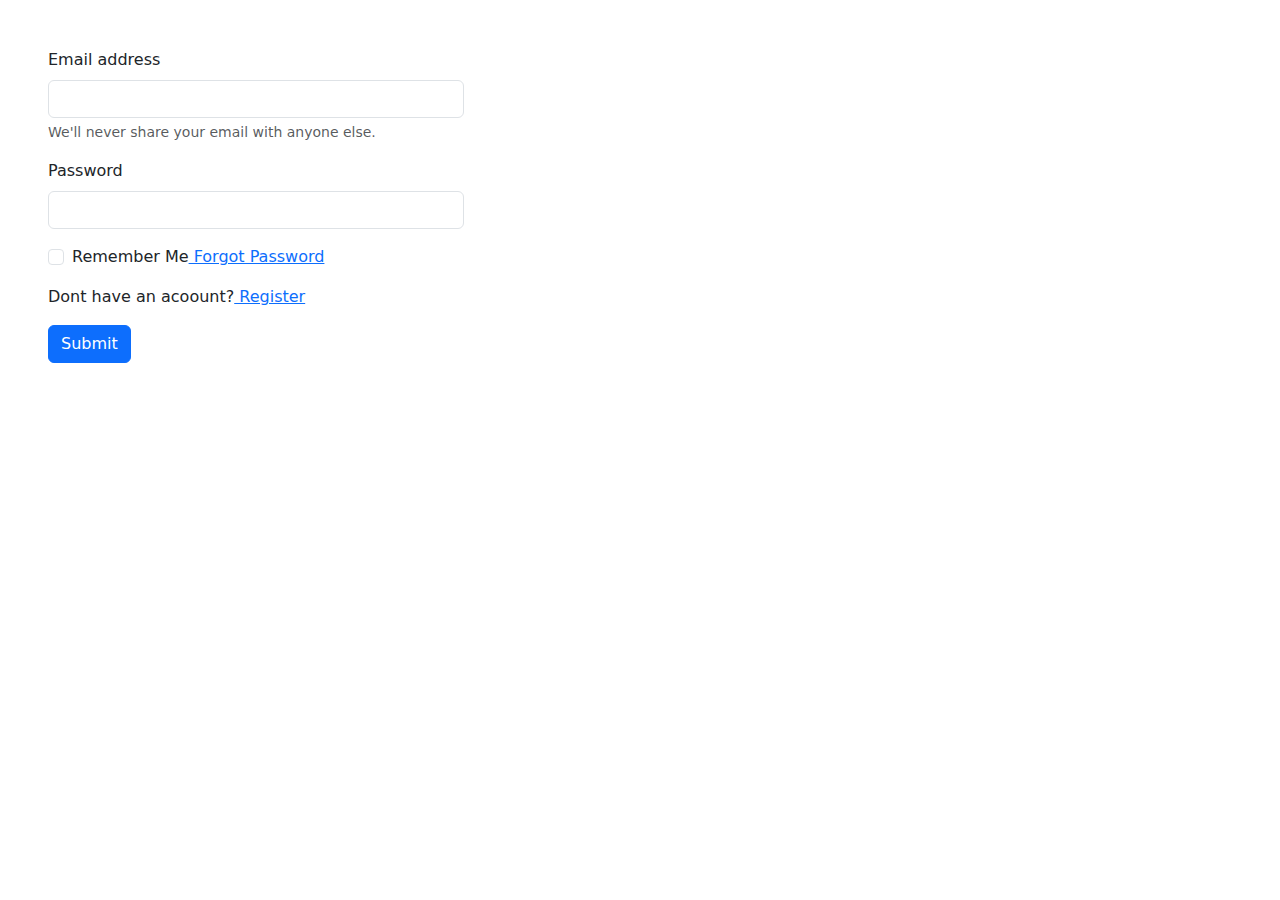
==== login.html @ 2943373a "create resiporotory" ====
<!DOCTYPE html>
<html lang="en">

<head>
    <meta charset="UTF-8">
    <meta name="viewport" content="width=device-width, initial-scale=1.0">
    <title>login </title>
    <!-- fontawesome icons -->
    <link rel="stylesheet" href="https://cdnjs.cloudflare.com/ajax/libs/font-awesome/6.6.0/css/all.min.css"
        integrity="sha512-Kc323vGBEqzTmouAECnVceyQqyqdsSiqLQISBL29aUW4U/M7pSPA/gEUZQqv1cwx4OnYxTxve5UMg5GT6L4JJg=="
        crossorigin="anonymous" referrerpolicy="no-referrer" />
    <!-- bootstrap link -->
    <link href="https://cdn.jsdelivr.net/npm/bootstrap@5.3.3/dist/css/bootstrap.min.css" rel="stylesheet"
        integrity="sha384-QWTKZyjpPEjISv5WaRU9OFeRpok6YctnYmDr5pNlyT2bRjXh0JMhjY6hW+ALEwIH" crossorigin="anonymous">
</head>

<body>
    <section id="form" style="width: 40%;">
        <form class="p-5">
            <div class="mb-3">
                <label for="exampleInputEmail1" class="form-label">Email address</label>
                <input type="email" class="form-control" id="exampleInputEmail1" aria-describedby="emailHelp">
                <div id="emailHelp" class="form-text">We'll never share your email with anyone else.</div>
            </div>
            <div class="mb-3">
                <label for="exampleInputPassword1" class="form-label">Password</label>
                <input type="password" class="form-control" id="exampleInputPassword1">
            </div>
            <div class="mb-3 form-check">
                <input type="checkbox" class="form-check-input" id="exampleCheck1">
                <label class="form-check-label" for="exampleCheck1">Remember Me<a href="a"> Forgot Password </a></label>
            </div>
            <p>Dont have an acoount?<a href="a"> Register </a></p>
            <button type="submit" class="btn btn-primary">Submit</button>
        </form>
    </section>
    <!-- bootstrap link -->
	<script src="https://cdn.jsdelivr.net/npm/bootstrap@5.3.3/dist/js/bootstrap.bundle.min.js"
    integrity="sha384-YvpcrYf0tY3lHB60NNkmXc5s9fDVZLESaAA55NDzOxhy9GkcIdslK1eN7N6jIeHz"
    crossorigin="anonymous"></script>
</body>

</html>
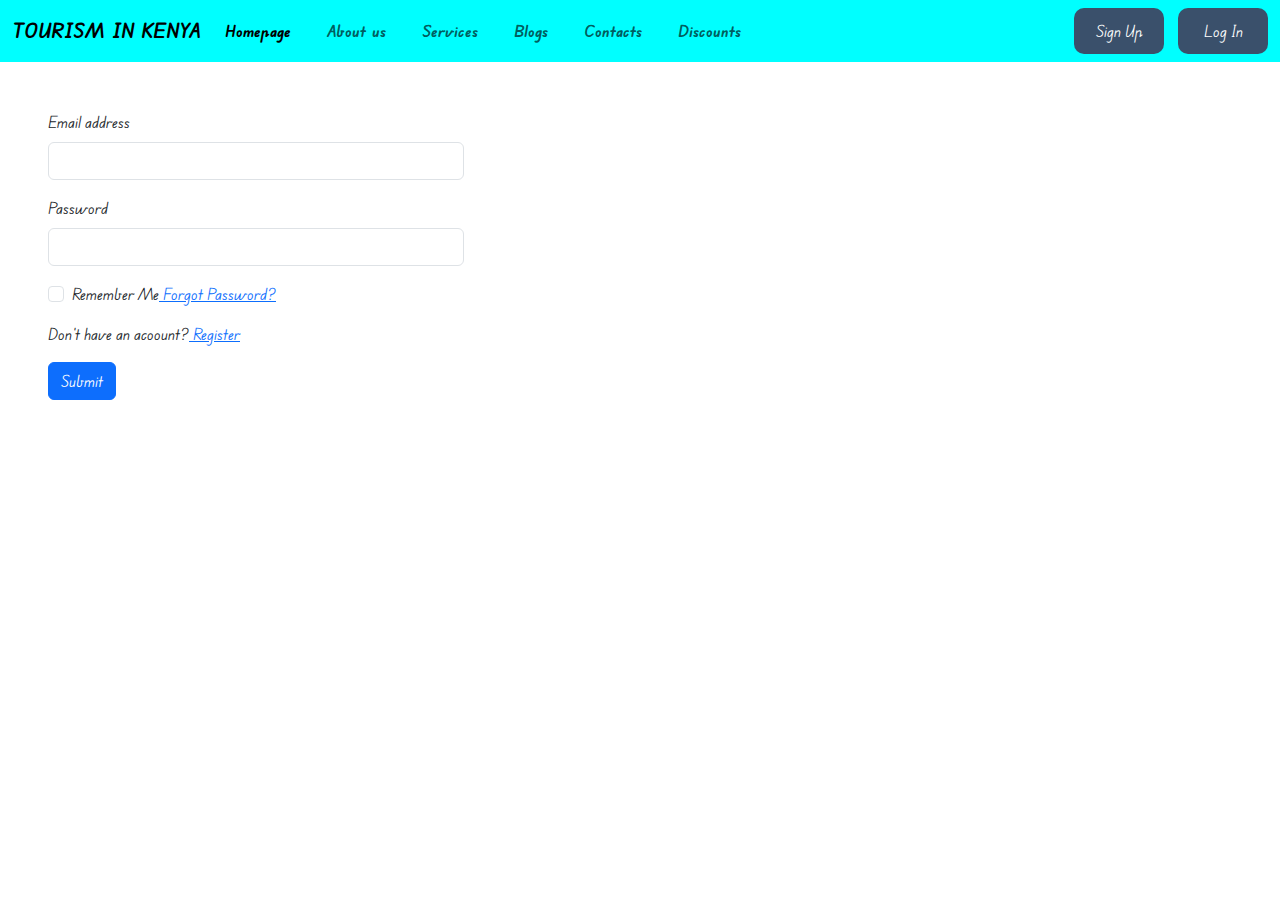
==== commit 8fa9d2b1: "new texts and images" ====
--- a/login.html
+++ b/login.html
@@ -12,15 +12,69 @@
     <!-- bootstrap link -->
     <link href="https://cdn.jsdelivr.net/npm/bootstrap@5.3.3/dist/css/bootstrap.min.css" rel="stylesheet"
         integrity="sha384-QWTKZyjpPEjISv5WaRU9OFeRpok6YctnYmDr5pNlyT2bRjXh0JMhjY6hW+ALEwIH" crossorigin="anonymous">
+    <link rel="stylesheet" href="style.css">
 </head>
 
 <body>
+    <section id="navbar">
+		<nav class="navbar navbar-expand-lg bg-body-primary">
+			<div class="container-fluid">
+				<a class="navbar-brand" href="dashy.html"><b>TOURISM IN KENYA</b></a>
+				<button class="navbar-toggler" type="button" data-bs-toggle="collapse"
+					data-bs-target="#navbarSupportedContent" aria-controls="oanavbarSupportedContent"
+					aria-expanded="false" aria-label="Toggle navigation">
+					<span class="navbar-toggler-icon"></span>
+				</button>
+				<div class="collapse navbar-collapse" id="navbarSupportedContent">
+					<ul class="navbar-nav me-auto mb-2 mb-lg-0">
+						<li class="nav-item">
+							<a class="nav-link active" aria-current="page" href="#"><i class="fas fa-qrcode"></i>
+								<b>Homepage</b></a>
+						</li>
+						<li class="nav-item">
+							<a class="nav-link" href="#about-us"><i class="fas fa-question-circle"></i>
+								<b>About us</b></a>
+						</li>
+						<li class="nav-item">
+							<a class="nav-link" href="#services"><i class="fas fa-sliders-h"></i>
+								<b>Services</b></a>
+
+						</li>
+						<li class="nav-item">
+							<a class="nav-link" href="#"><i class="fas fa-link"></i>
+								<b>Blogs</b></a>
+						</li>
+						<li class="nav-item">
+							<a class="nav-link" href="#"><i class="fas fa-phone-volume"></i>
+								<b>Contacts</b></a>
+						</li>
+						<li class="nav-item">
+							<a class="nav-link" href="#"><i class="fas fa-price-tag"></i>
+								<b>Discounts</b></a>
+						</li>
+
+					</ul>
+					<div class="nav-button">
+                        <button class="btn" id="LoginBtn"><a href="signup.html">Sign Up</a></button>
+
+						<button class="btn" id="LoginBtn"><a href="login.html">Log In</a></button>
+
+					</div>
+					<div class="nav-menu-btn">
+
+					</div>
+
+				</div>
+			</div>
+		</nav>
+		<!....................................... Form box..............................................>
+
+	</section>
     <section id="form" style="width: 40%;">
         <form class="p-5">
             <div class="mb-3">
                 <label for="exampleInputEmail1" class="form-label">Email address</label>
                 <input type="email" class="form-control" id="exampleInputEmail1" aria-describedby="emailHelp">
-                <div id="emailHelp" class="form-text">We'll never share your email with anyone else.</div>
             </div>
             <div class="mb-3">
                 <label for="exampleInputPassword1" class="form-label">Password</label>
@@ -28,9 +82,9 @@
             </div>
             <div class="mb-3 form-check">
                 <input type="checkbox" class="form-check-input" id="exampleCheck1">
-                <label class="form-check-label" for="exampleCheck1">Remember Me<a href="a"> Forgot Password </a></label>
+                <label class="form-check-label" for="exampleCheck1">Remember Me<a href="a"> Forgot Password? </a></label>
             </div>
-            <p>Dont have an acoount?<a href="a"> Register </a></p>
+            <p>Don't have an acoount?<a href="signup.html"> Register </a></p>
             <button type="submit" class="btn btn-primary">Submit</button>
         </form>
     </section>
--- a/style.css
+++ b/style.css
@@ -0,0 +1,77 @@
+@import url('https://fonts.googleapis.com/css2?family=Edu+VIC+WA+NT+Beginner:wght@400..700&display=swap');
+
+
+*{
+	margin: 0;
+	padding: 0;
+	box-sizing: border-box;
+	font-family: "Edu VIC WA NT Beginner",sans-serif;
+	box-sizing: border-box;
+}
+
+.navbar{
+	background-color: aqua;
+}
+.navdiv{
+	display: flex;
+	justify-content: space-between;
+	align-items: center;
+}
+li{
+	display: inline-block;
+}
+li a{
+	font: size 20px;
+	color: white;
+	margin-right: 20px;
+	font-weight: bold;
+}
+.nav-button > button{
+	padding: 10px;
+	background-color: #3a506b;
+	border-radius: 10px;
+	margin-left: 10px;
+	width: 90px;
+}
+button a{
+	color: white;
+	text-decoration: none;
+}
+.form-box{
+	position: relative;
+	display: flex;
+	justify-content: center;
+	overflow: hidden;
+	height: 400px;
+	width: 500px;
+	z-index: 3;
+}
+	
+
+}
+.cointainer{
+	background:white;
+	padding: 20px;
+	font-family: cursive;
+	width: 500px;
+	box-shadow: 0 0 5px black;
+}
+
+
+
+
+
+
+
+
+
+
+
+
+
+
+
+
+
+
+
